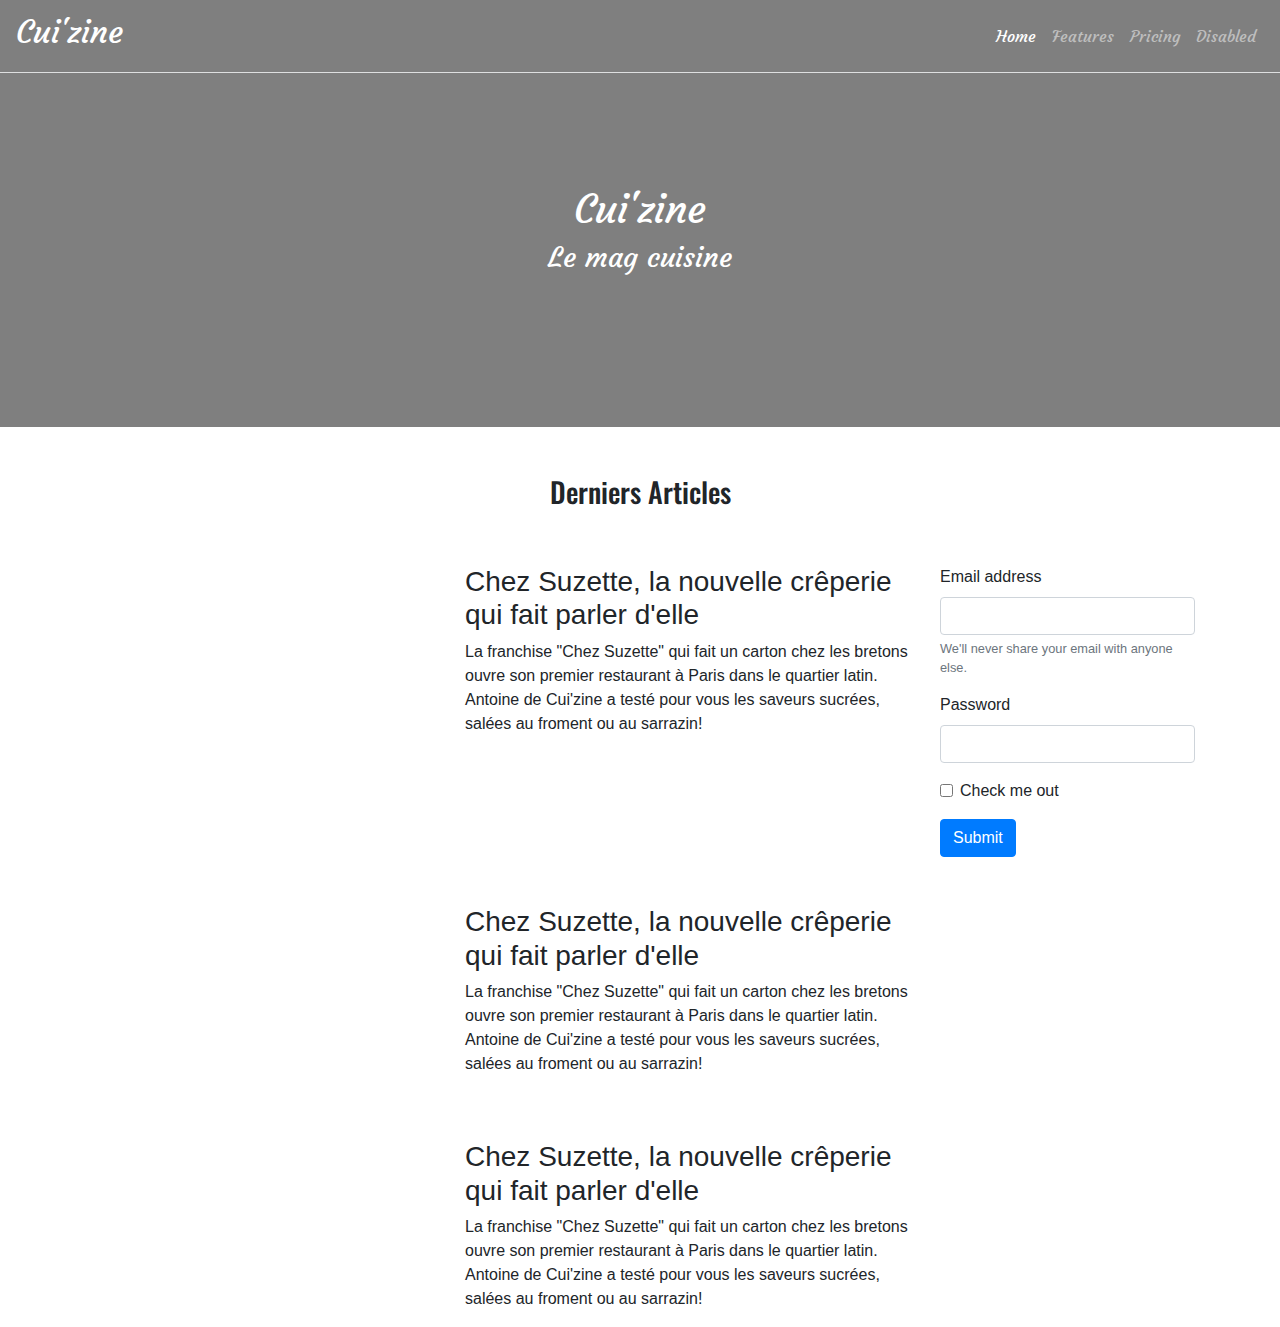
==== exo/html/index.html @ bb17e746 "page 1 en construction" ====
<!DOCTYPE html>
<html lang="fr">

<head>
    <meta charset="UTF-8">
    <meta name="viewport" content="width=device-width, initial-scale=1.0">
    <title>Cuizine</title>
    <link rel="stylesheet" href="../css/bootstrap.css">
    <link rel="stylesheet" href="../css/homepage.css">
    <link rel="stylesheet" href="../css/main.css">
    <link rel="preconnect" href="https://fonts.gstatic.com">
    <link
        href="https://fonts.googleapis.com/css2?family=Courgette&family=Oswald:wght@200;300;400;500;600;700&display=swap"
        rel="stylesheet">
</head>

<body>
    <header>
        <nav class="navbar navbar-expand-lg navbar-dark bg-transparent mb-0">
            <a class="navbar-brand" href="#">
                <h2>Cui'zine</h2>
            </a>
            <button class="navbar-toggler" type="button" data-toggle="collapse" data-target="#navbarNav"
                aria-controls="navbarNav" aria-expanded="false" aria-label="Toggle navigation">
                <span class="navbar-toggler-icon"></span>
            </button>
            <div class="collapse navbar-collapse justify-content-end" id="navbarNav">
                <ul class="navbar-nav">
                    <li class="nav-item active">
                        <a class="nav-link" href="#">Home</a>
                    </li>
                    <li class="nav-item">
                        <a class="nav-link" href="#">Features</a>
                    </li>
                    <li class="nav-item">
                        <a class="nav-link" href="#">Pricing</a>
                    </li>
                    <li class="nav-item">
                        <a class="nav-link" href="#">Disabled</a>
                    </li>
                </ul>
            </div>
        </nav>

        <hr class="bg-light m-0">

        <div class="container">
            <div class="row">
                <div class="col-12 p-5">
                    <div class="d-flex flex-column align-items-center mb-5 p-5">
                        <img class="header-logo mb-3" src="../../img/logo_square_white.png" alt="">
                        <h1>Cui'zine</h1>
                        <h3>Le mag cuisine</h3>
                    </div>
                </div>
            </div>
        </div>
    </header>

    <div class="container-sm-fluid container-md">
        <div class="row my-5 petit-titre">
            <div class="col-12">
                <h3>Derniers Articles</h3>
            </div>
        </div>
        <div class="row mb-5">
            <div class="col-12 col-md-4">
                <img src="../../img/articles/suzette/suzette-small.jpg" alt="">
            </div>
            <div class="col-sm-12 col-md-5">
                <h3>Chez Suzette, la nouvelle crêperie qui fait parler d'elle</h3>
                <p>La franchise "Chez Suzette" qui fait un carton chez les bretons ouvre son premier restaurant à Paris
                    dans le quartier latin. Antoine de Cui'zine a testé pour vous les saveurs sucrées, salées au froment
                    ou au sarrazin!</p>
            </div>
            <div class="col-md-3">
                <form action="">
                    <div class="form-group">
                        <label for="exampleInputEmail1">Email address</label>
                        <input type="email" class="form-control" id="exampleInputEmail1" aria-describedby="emailHelp">
                        <small id="emailHelp" class="form-text text-muted">We'll never share your email with anyone
                            else.</small>
                    </div>
                    <div class="form-group">
                        <label for="exampleInputPassword1">Password</label>
                        <input type="password" class="form-control" id="exampleInputPassword1">
                    </div>
                    <div class="form-group form-check">
                        <input type="checkbox" class="form-check-input" id="exampleCheck1">
                        <label class="form-check-label" for="exampleCheck1">Check me out</label>
                    </div>
                    <button type="submit" class="btn btn-primary">Submit</button>
                </form>
            </div>
        </div>
        <div class="row mb-5">
            <div class="col-12 col-md-4">
                <img src="../../img/articles/suzette/suzette-small.jpg" alt="">
            </div>
            <div class="col-sm-12 col-md-5">
                <h3>Chez Suzette, la nouvelle crêperie qui fait parler d'elle</h3>
                <p>La franchise "Chez Suzette" qui fait un carton chez les bretons ouvre son premier restaurant à Paris
                    dans le quartier latin. Antoine de Cui'zine a testé pour vous les saveurs sucrées, salées au froment
                    ou au sarrazin!</p>
            </div>
        </div>
        <div class="row">
            <div class="col-12 col-md-4">
                <img src="../../img/articles/suzette/suzette-small.jpg" alt="">
            </div>
            <div class="col-sm-12 col-md-5">
                <h3>Chez Suzette, la nouvelle crêperie qui fait parler d'elle</h3>
                <p>La franchise "Chez Suzette" qui fait un carton chez les bretons ouvre son premier restaurant à Paris
                    dans le quartier latin. Antoine de Cui'zine a testé pour vous les saveurs sucrées, salées au froment
                    ou au sarrazin!</p>
            </div>
        </div>
    </div>





    <script src="https://code.jquery.com/jquery-3.5.1.slim.min.js"
        integrity="sha384-DfXdz2htPH0lsSSs5nCTpuj/zy4C+OGpamoFVy38MVBnE+IbbVYUew+OrCXaRkfj"
        crossorigin="anonymous"></script>
    <script src="https://cdn.jsdelivr.net/npm/bootstrap@4.5.3/dist/js/bootstrap.bundle.min.js"
        integrity="sha384-ho+j7jyWK8fNQe+A12Hb8AhRq26LrZ/JpcUGGOn+Y7RsweNrtN/tE3MoK7ZeZDyx"
        crossorigin="anonymous"></script>
</body>

</html>
---- exo/css/main.css ----
header{
    background:linear-gradient(0deg, rgba(0,0,0,0.5), rgba(0, 0, 0, 0.5)),url(../../img/header.jpg) no-repeat center;
    color: white;
    font-family: 'Courgette', cursive;
}

.petit-titre{
    text-align: center;
    font-family: 'Oswald', sans-serif;
}

img{
    width: 350px;
    /* object-fit: cover; */
    /* box-sizing: border-box; */
}

.header-logo{
    width: 70px;
}
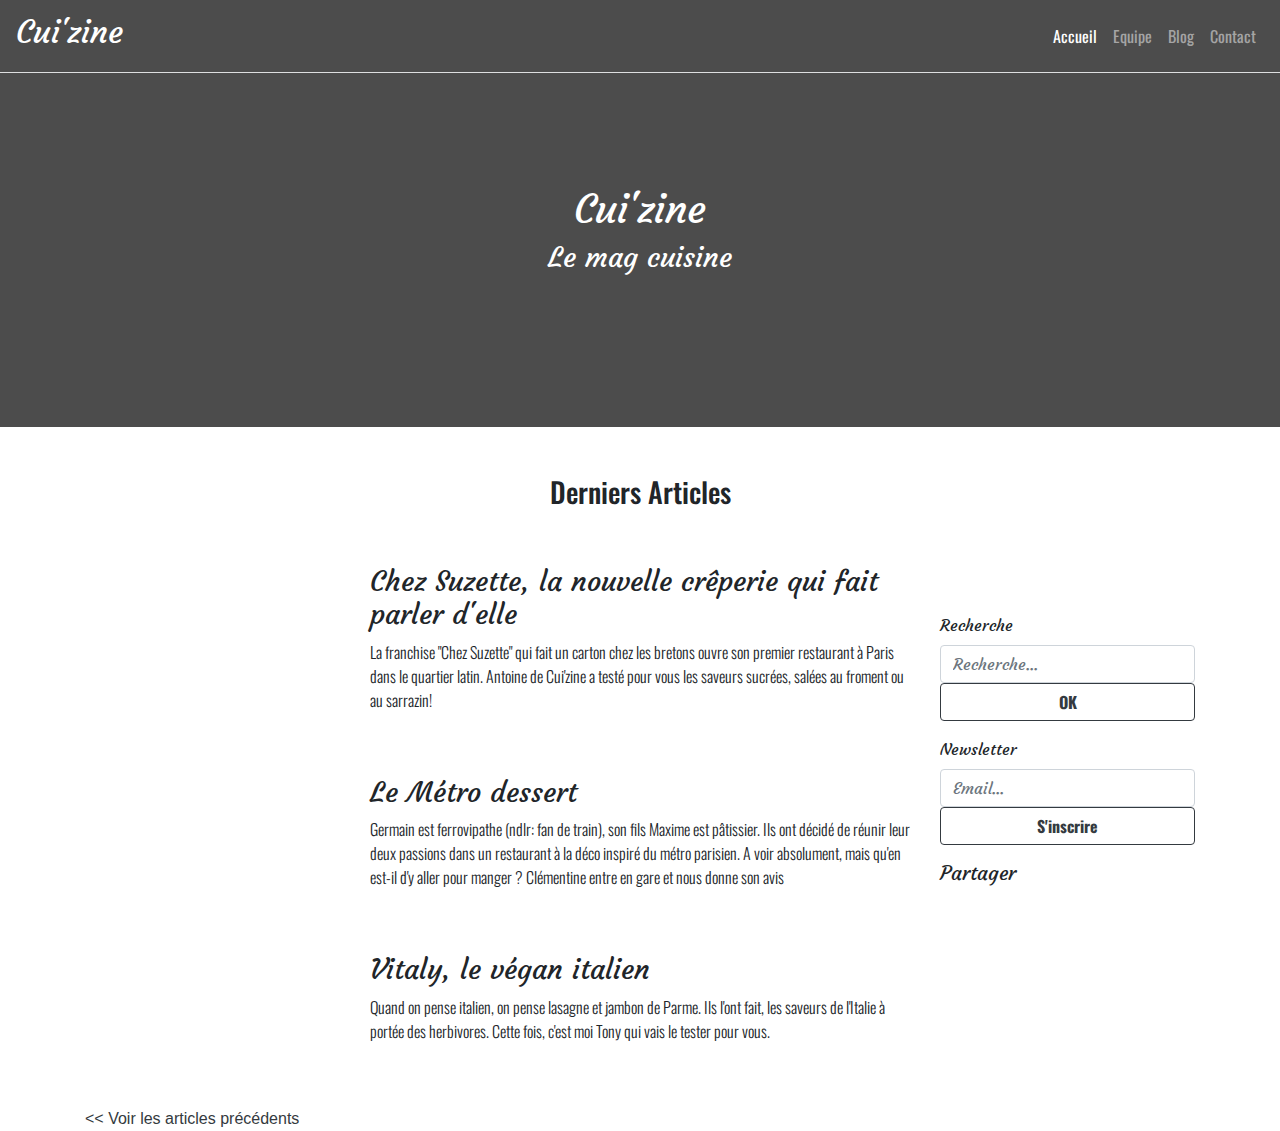
==== commit 44e11e61: "page 1 bientot fini" ====
--- a/exo/html/index.html
+++ b/exo/html/index.html
@@ -12,11 +12,13 @@
     <link
         href="https://fonts.googleapis.com/css2?family=Courgette&family=Oswald:wght@200;300;400;500;600;700&display=swap"
         rel="stylesheet">
+    <link rel="stylesheet" href="https://use.fontawesome.com/releases/v5.15.1/css/all.css"
+        integrity="sha384-vp86vTRFVJgpjF9jiIGPEEqYqlDwgyBgEF109VFjmqGmIY/Y4HV4d3Gp2irVfcrp" crossorigin="anonymous">
 </head>
 
 <body>
     <header>
-        <nav class="navbar navbar-expand-lg navbar-dark bg-transparent mb-0">
+        <nav class="navbar navbar-expand-lg navbar-dark bg-transparent">
             <a class="navbar-brand" href="#">
                 <h2>Cui'zine</h2>
             </a>
@@ -25,18 +27,18 @@
                 <span class="navbar-toggler-icon"></span>
             </button>
             <div class="collapse navbar-collapse justify-content-end" id="navbarNav">
-                <ul class="navbar-nav">
+                <ul class="navbar-nav ffo">
                     <li class="nav-item active">
-                        <a class="nav-link" href="#">Home</a>
+                        <a class="nav-link" href="#">Accueil</a>
                     </li>
                     <li class="nav-item">
-                        <a class="nav-link" href="#">Features</a>
+                        <a class="nav-link" href="#">Equipe</a>
                     </li>
                     <li class="nav-item">
-                        <a class="nav-link" href="#">Pricing</a>
+                        <a class="nav-link" href="#">Blog</a>
                     </li>
                     <li class="nav-item">
-                        <a class="nav-link" href="#">Disabled</a>
+                        <a class="nav-link" href="#">Contact</a>
                     </li>
                 </ul>
             </div>
@@ -57,62 +59,110 @@
         </div>
     </header>
 
-    <div class="container-sm-fluid container-md">
+    <div class="container-fluid container-lg">
         <div class="row my-5 petit-titre">
             <div class="col-12">
                 <h3>Derniers Articles</h3>
             </div>
         </div>
-        <div class="row mb-5">
-            <div class="col-12 col-md-4">
-                <img src="../../img/articles/suzette/suzette-small.jpg" alt="">
+        <div class="row">
+
+            <div class="col-xl-9 col-md-12">
+
+                <div class="row mb-5">
+
+                    <div class="col-md-4 col-12">
+                        <img class="img-fluid mb-3" src="../../img/articles/suzette/suzette-small.jpg" alt="">
+                    </div>
+
+                    <div class="col-md-8 col-12 ffc">
+                        <h3>Chez Suzette, la nouvelle crêperie qui fait parler d'elle</h3>
+                        <p class="ffo font-weight-light">La franchise "Chez Suzette" qui fait un carton chez les bretons
+                            ouvre son premier
+                            restaurant
+                            à
+                            Paris
+                            dans le quartier latin. Antoine de Cui'zine a testé pour vous les saveurs sucrées, salées au
+                            froment
+                            ou au sarrazin!</p>
+                    </div>
+
+                </div>
+
+                <div class="row mb-5">
+
+                    <div class="col-md-4 col-12">
+                        <img class="img-fluid mb-3" src="../../img/articles/metro/metro-small.jpg" alt="">
+                    </div>
+
+                    <div class="col-md-8 col-12 ffc">
+                        <h3>Le Métro dessert</h3>
+                        <p class="ffo font-weight-light">Germain est ferrovipathe (ndlr: fan de train), son fils Maxime
+                            est pâtissier. Ils
+                            ont décidé
+                            de réunir leur deux passions dans un restaurant à la déco inspiré du métro parisien. A voir
+                            absolument, mais qu'en est-il d'y aller pour manger ? Clémentine entre en gare et nous donne
+                            son avis</p>
+                    </div>
+
+                </div>
+
+                <div class="row mb-5">
+
+                    <div class="col-md-4 col-12">
+                        <img class="img-fluid mb-3" src="../../img/articles/vitaly/vitaly-small.jpg" alt="">
+                    </div>
+
+                    <div class="col-md-8 col-12 ffc">
+                        <h3>Vitaly, le végan italien</h3>
+                        <p class="ffo font-weight-light">Quand on pense italien, on pense lasagne et jambon de Parme.
+                            Ils l'ont fait, les
+                            saveurs de
+                            l'Italie à portée des herbivores. Cette fois, c'est moi Tony qui vais le tester pour vous.
+                        </p>
+                    </div>
+
+                </div>
+
             </div>
-            <div class="col-sm-12 col-md-5">
-                <h3>Chez Suzette, la nouvelle crêperie qui fait parler d'elle</h3>
-                <p>La franchise "Chez Suzette" qui fait un carton chez les bretons ouvre son premier restaurant à Paris
-                    dans le quartier latin. Antoine de Cui'zine a testé pour vous les saveurs sucrées, salées au froment
-                    ou au sarrazin!</p>
+
+            <div class="d-none d-xl-block col-xl-3">
+
+                <div class="mt-5">
+
+                    <form class="ffc">
+                        <div class="form-group">
+                            <label for="text">Recherche</label>
+                            <input type="text" class="form-control" placeholder="Recherche...">
+                            <button type="button"
+                                class="btn btn-outline-dark btn-block ffo font-weight-bold">OK</button>
+                        </div>
+
+                        <div class=" form-group">
+                            <label for="exampleInputEmail1">Newsletter</label>
+                            <input type="email" class="form-control" id="exampleInputEmail1" placeholder="Email...">
+                            <button type="button"
+                                class="btn btn-outline-dark btn-block ffo font-weight-bold ">S'inscrire</button>
+                        </div>
+
+                        <div>
+                            <h5>Partager</h5>
+                            <a class="text-reset mx-3" href="#"><i class="fab fa-facebook-square "></i></a>
+                            <a class="text-reset mr-3" href="#"><i class="fab fa-instagram"></i></a>
+                            <a class="text-reset mr-3" href="#"><i class="fab fa-youtube"></i></a>
+                            <a class="text-reset" href="#"><i class="fab fa-twitter"></i></a>
+                        </div>
+                    </form>
+
+                </div>
+
             </div>
-            <div class="col-md-3">
-                <form action="">
-                    <div class="form-group">
-                        <label for="exampleInputEmail1">Email address</label>
-                        <input type="email" class="form-control" id="exampleInputEmail1" aria-describedby="emailHelp">
-                        <small id="emailHelp" class="form-text text-muted">We'll never share your email with anyone
-                            else.</small>
-                    </div>
-                    <div class="form-group">
-                        <label for="exampleInputPassword1">Password</label>
-                        <input type="password" class="form-control" id="exampleInputPassword1">
-                    </div>
-                    <div class="form-group form-check">
-                        <input type="checkbox" class="form-check-input" id="exampleCheck1">
-                        <label class="form-check-label" for="exampleCheck1">Check me out</label>
-                    </div>
-                    <button type="submit" class="btn btn-primary">Submit</button>
-                </form>
-            </div>
-        </div>
-        <div class="row mb-5">
-            <div class="col-12 col-md-4">
-                <img src="../../img/articles/suzette/suzette-small.jpg" alt="">
-            </div>
-            <div class="col-sm-12 col-md-5">
-                <h3>Chez Suzette, la nouvelle crêperie qui fait parler d'elle</h3>
-                <p>La franchise "Chez Suzette" qui fait un carton chez les bretons ouvre son premier restaurant à Paris
-                    dans le quartier latin. Antoine de Cui'zine a testé pour vous les saveurs sucrées, salées au froment
-                    ou au sarrazin!</p>
-            </div>
+
         </div>
         <div class="row">
-            <div class="col-12 col-md-4">
-                <img src="../../img/articles/suzette/suzette-small.jpg" alt="">
-            </div>
-            <div class="col-sm-12 col-md-5">
-                <h3>Chez Suzette, la nouvelle crêperie qui fait parler d'elle</h3>
-                <p>La franchise "Chez Suzette" qui fait un carton chez les bretons ouvre son premier restaurant à Paris
-                    dans le quartier latin. Antoine de Cui'zine a testé pour vous les saveurs sucrées, salées au froment
-                    ou au sarrazin!</p>
+            <div class="col-12">
+                <a href="#" class="text-decoration-none text-dark">
+                    << Voir les articles précédents</a>
             </div>
         </div>
     </div>
--- a/exo/css/main.css
+++ b/exo/css/main.css
@@ -1,7 +1,11 @@
 header{
-    background:linear-gradient(0deg, rgba(0,0,0,0.5), rgba(0, 0, 0, 0.5)),url(../../img/header.jpg) no-repeat center;
+    background:linear-gradient(0deg, rgba(0,0,0,0.7), rgba(0, 0, 0, 0.7)),url(../../img/header.jpg) no-repeat center;
     color: white;
     font-family: 'Courgette', cursive;
+}
+
+.header-logo{
+    width: 70px;
 }
 
 .petit-titre{
@@ -9,12 +13,13 @@
     font-family: 'Oswald', sans-serif;
 }
 
-img{
-    width: 350px;
-    /* object-fit: cover; */
-    /* box-sizing: border-box; */
+.ffc{
+    font-family: 'Courgette', cursive;
+}
+.ffo{
+    font-family: 'Oswald', sans-serif;
 }
 
-.header-logo{
-    width: 70px;
+.bor{
+    border: 2px solid red;
 }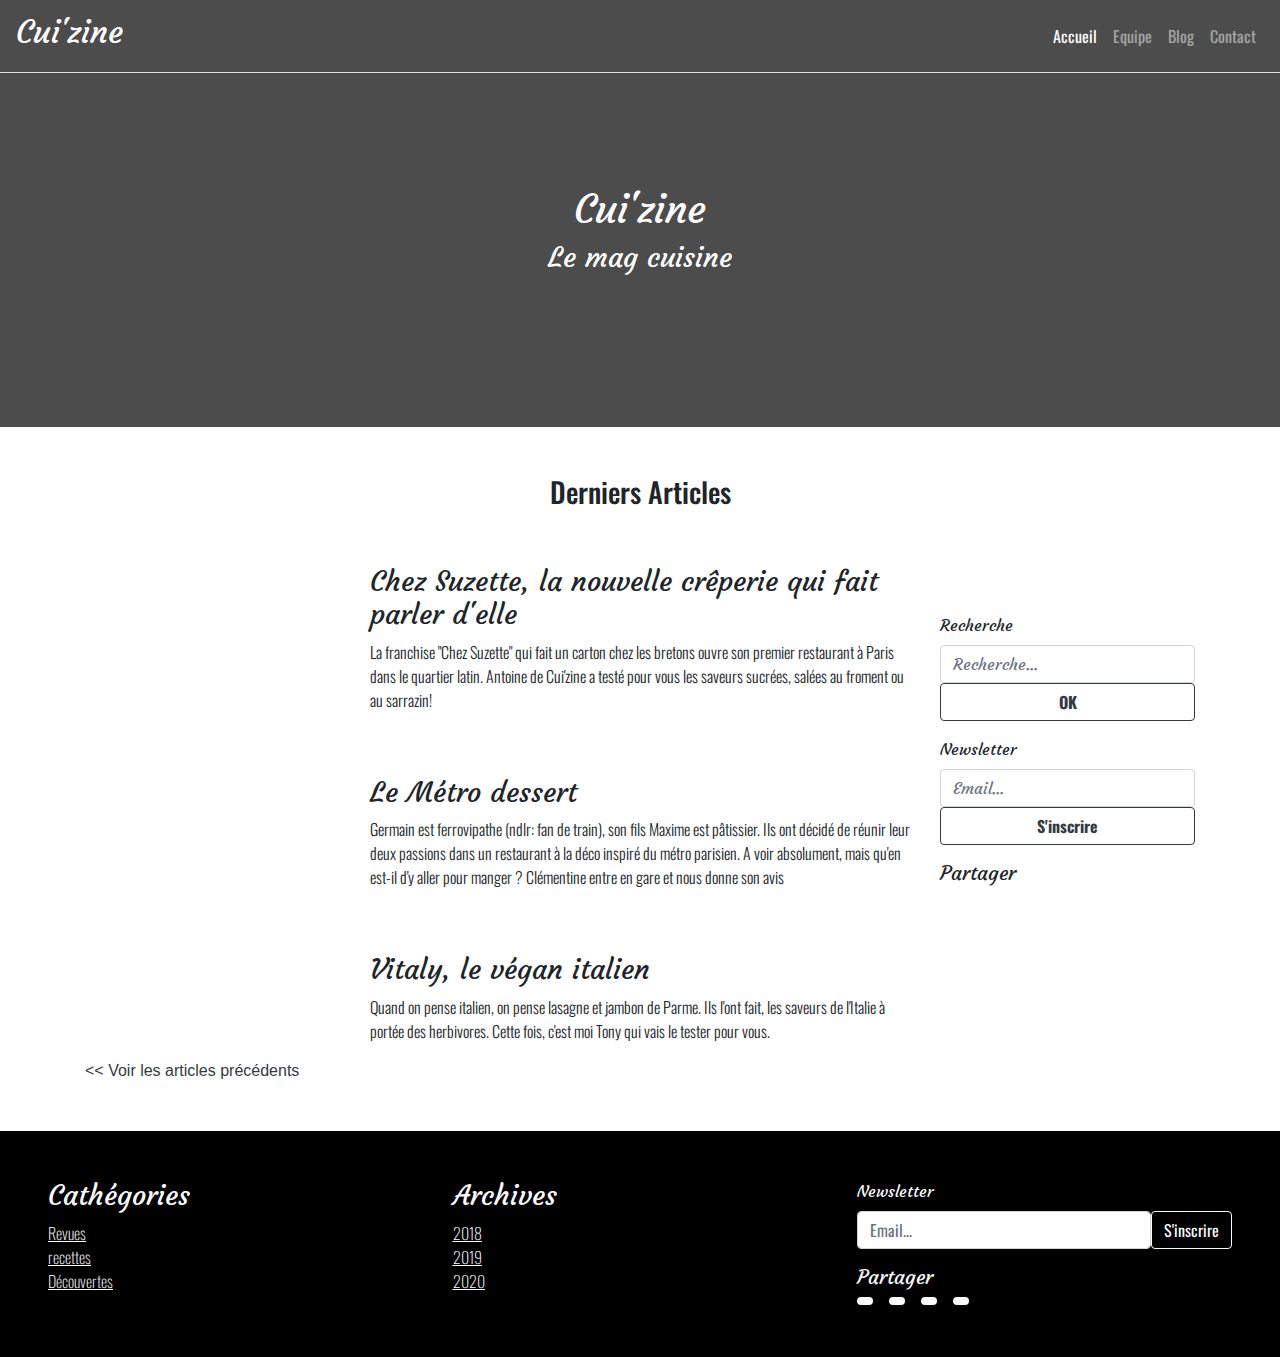
==== commit 87384eea: "footer bientot fini" ====
--- a/exo/html/index.html
+++ b/exo/html/index.html
@@ -107,7 +107,7 @@
 
                 </div>
 
-                <div class="row mb-5">
+                <div class="row">
 
                     <div class="col-md-4 col-12">
                         <img class="img-fluid mb-3" src="../../img/articles/vitaly/vitaly-small.jpg" alt="">
@@ -159,13 +159,66 @@
             </div>
 
         </div>
-        <div class="row">
+        <div class="row mb-5">
             <div class="col-12">
                 <a href="#" class="text-decoration-none text-dark">
                     << Voir les articles précédents</a>
             </div>
         </div>
     </div>
+
+    <footer>
+        <div class="container-fluid bg-noir text-light ffc p-5">
+            <div class="row">
+                <div class="col-4">
+                    <h3>Cathégories</h3>
+                    <ul class="ffo list">
+                        <li><a class="list" href="">Revues</a></li>
+                        <li><a class="list" href="">recettes</a></li>
+                        <li><a class="list" href="">Découvertes</a></li>
+                    </ul>
+                </div>
+                <div class="col-4">
+                    <h3>Archives</h3>
+                    <ul class="ffo list">
+                        <li><a class="list" href="">2018</a></li>
+                        <li><a class="list" href="">2019</a></li>
+                        <li><a class="list" href="">2020</a></li>
+                    </ul>
+                </div>
+                <div class="col-4">
+                    <form class="ffc">
+
+                        <label for="exampleInputEmail1">Newsletter</label>
+                        <div class=" form-group d-flex">
+                            <input type="email" class="ffo form-control" id="exampleInputEmail1" placeholder="Email...">
+                            <button type="button" class="btn btn-outline-light ffo">S'inscrire</button>
+                        </div>
+
+                        <h5>Partager</h5>
+                        <div class="d-flex">
+
+                            <div class="mr-3 py-1 px-2 bg-light rounded">
+                                <a class="text-noir" href="#"><i class="fab fa-facebook-square "></i></a>
+                            </div>
+
+                            <div class="mr-3 py-1 px-2 bg-light rounded">
+                                <a class="text-noir" href="#"><i class="fab fa-instagram"></i></a>
+                            </div>
+
+                            <div class="mr-3 py-1 px-2 bg-light rounded">
+                                <a class="text-noir" href="#"><i class="fab fa-youtube"></i></a>
+                            </div>
+
+                            <div class="py-1 px-2 bg-light rounded">
+                                <a class="text-noir" href="#"><i class="fab fa-twitter"></i></a>
+                            </div>
+                        </div>
+                    </form>
+                </div>
+            </div>
+        </div>
+    </footer>
 
 
 
--- a/exo/css/main.css
+++ b/exo/css/main.css
@@ -20,6 +20,23 @@
     font-family: 'Oswald', sans-serif;
 }
 
-.bor{
-    border: 2px solid red;
+.list{
+    text-decoration: underline;
+    color: #fff;
+    list-style: none;
+    margin-left: -20px;
+    font-weight: lighter;
+}
+
+.list:hover{
+    text-decoration: underline;
+    color: gray;
+}
+
+.bg-noir{
+    background-color: black;
+}
+
+.text-noir{
+    color: #000000;
 }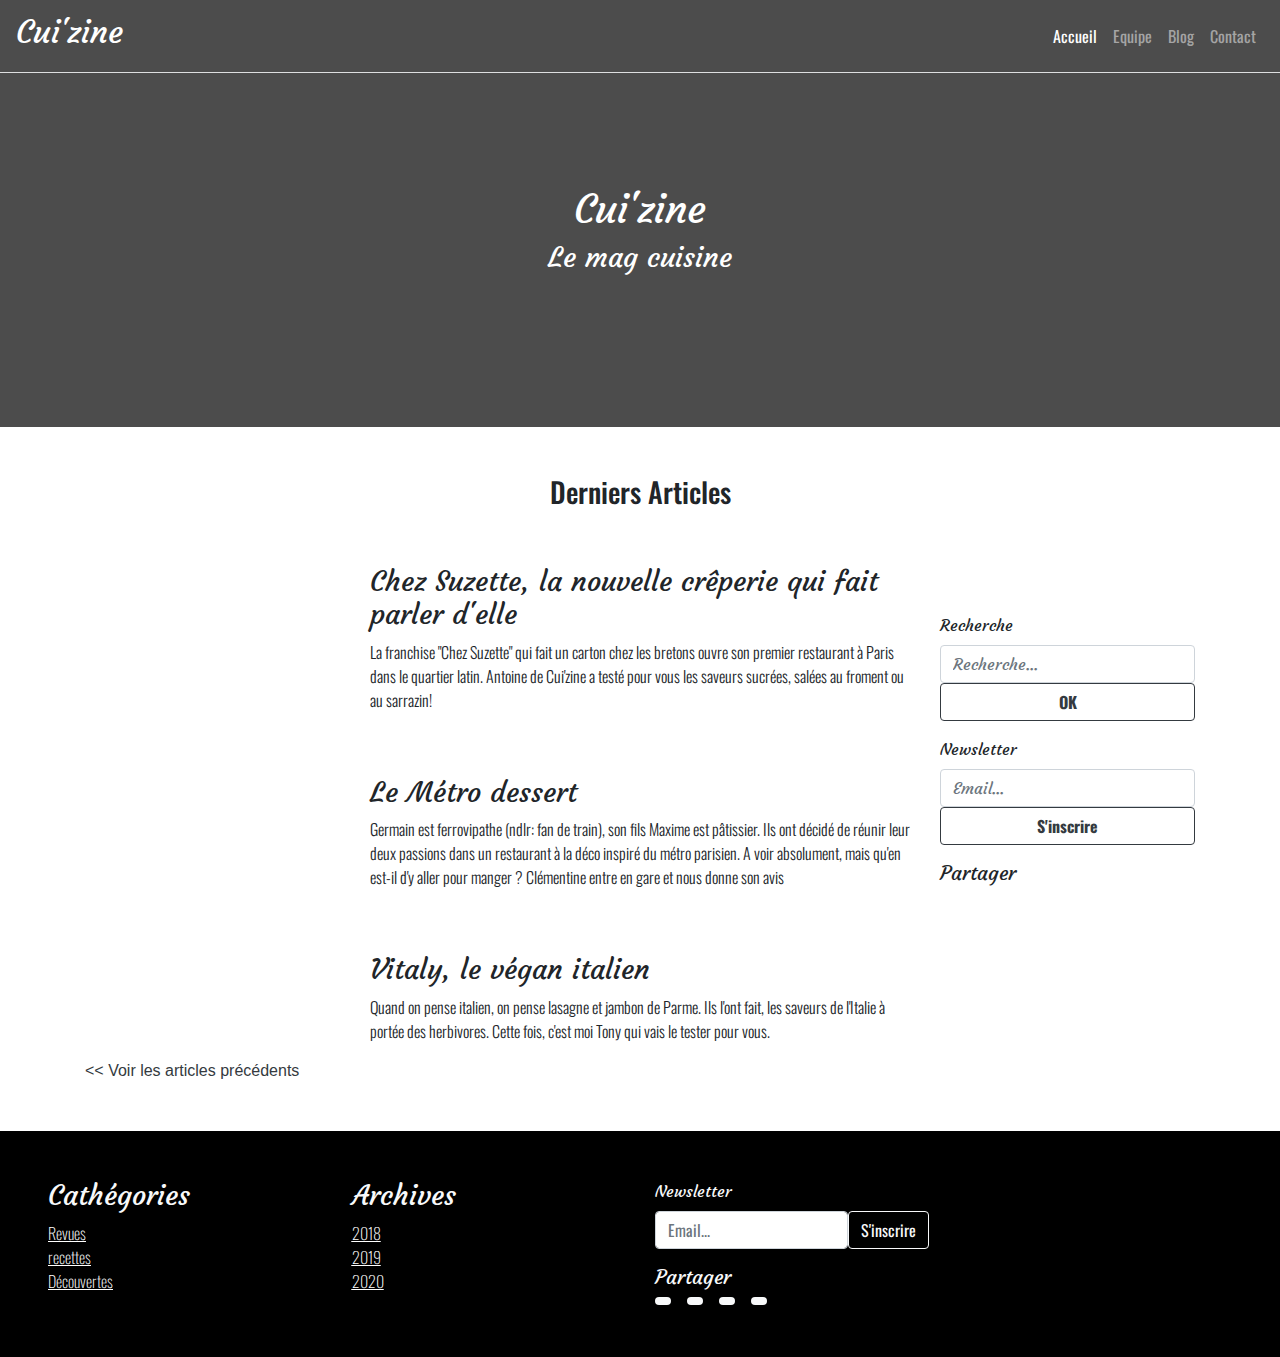
==== commit 8f18259c: "page 1 fini" ====
--- a/exo/html/index.html
+++ b/exo/html/index.html
@@ -170,7 +170,7 @@
     <footer>
         <div class="container-fluid bg-noir text-light ffc p-5">
             <div class="row">
-                <div class="col-4">
+                <div class="col-12 col-md-3">
                     <h3>Cathégories</h3>
                     <ul class="ffo list">
                         <li><a class="list" href="">Revues</a></li>
@@ -178,7 +178,7 @@
                         <li><a class="list" href="">Découvertes</a></li>
                     </ul>
                 </div>
-                <div class="col-4">
+                <div class="col-12 col-md-3">
                     <h3>Archives</h3>
                     <ul class="ffo list">
                         <li><a class="list" href="">2018</a></li>
@@ -186,7 +186,7 @@
                         <li><a class="list" href="">2020</a></li>
                     </ul>
                 </div>
-                <div class="col-4">
+                <div class="col-8 col-sm-5 col-md-3">
                     <form class="ffc">
 
                         <label for="exampleInputEmail1">Newsletter</label>
--- a/exo/css/homepage.css
+++ b/exo/css/homepage.css
@@ -0,0 +1,23 @@
+header{
+    background:linear-gradient(0deg, rgba(0,0,0,0.7), rgba(0, 0, 0, 0.7)),url(../../img/header.jpg) no-repeat center;
+    color: white;
+    font-family: 'Courgette', cursive;
+    background-size: cover;
+}
+
+.header-logo{
+    width: 70px;
+}
+
+.list{
+    text-decoration: underline;
+    color: #fff;
+    list-style: none;
+    margin-left: -20px;
+    font-weight: lighter;
+}
+
+.list:hover{
+    text-decoration: underline;
+    color: gray;
+}--- a/exo/css/main.css
+++ b/exo/css/main.css
@@ -1,13 +1,3 @@
-header{
-    background:linear-gradient(0deg, rgba(0,0,0,0.7), rgba(0, 0, 0, 0.7)),url(../../img/header.jpg) no-repeat center;
-    color: white;
-    font-family: 'Courgette', cursive;
-}
-
-.header-logo{
-    width: 70px;
-}
-
 .petit-titre{
     text-align: center;
     font-family: 'Oswald', sans-serif;
@@ -16,21 +6,9 @@
 .ffc{
     font-family: 'Courgette', cursive;
 }
+
 .ffo{
     font-family: 'Oswald', sans-serif;
-}
-
-.list{
-    text-decoration: underline;
-    color: #fff;
-    list-style: none;
-    margin-left: -20px;
-    font-weight: lighter;
-}
-
-.list:hover{
-    text-decoration: underline;
-    color: gray;
 }
 
 .bg-noir{
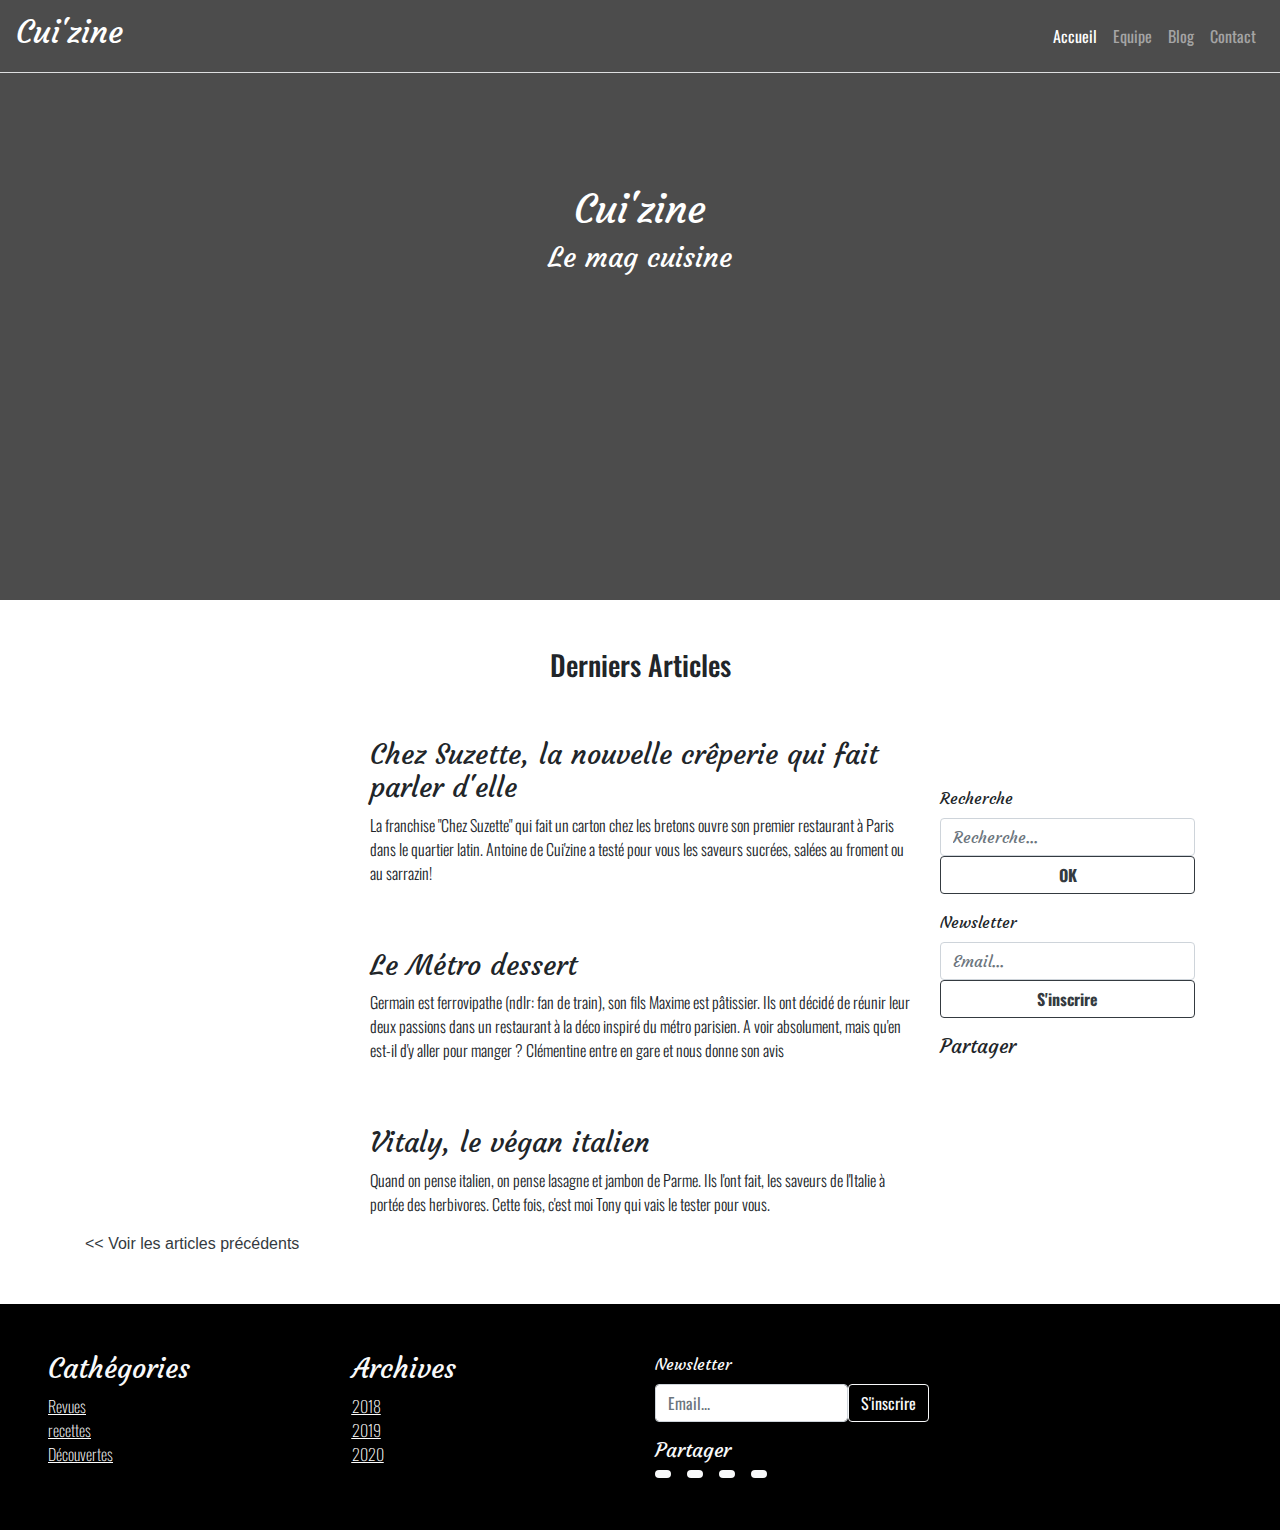
==== commit 080d751e: "ajustement de détails" ====
--- a/exo/html/index.html
+++ b/exo/html/index.html
@@ -29,16 +29,16 @@
             <div class="collapse navbar-collapse justify-content-end" id="navbarNav">
                 <ul class="navbar-nav ffo">
                     <li class="nav-item active">
-                        <a class="nav-link" href="#">Accueil</a>
+                        <a class="nav-link" href="../html/index.html">Accueil</a>
                     </li>
                     <li class="nav-item">
-                        <a class="nav-link" href="#">Equipe</a>
+                        <a class="nav-link" href="../html/team.html">Equipe</a>
                     </li>
                     <li class="nav-item">
                         <a class="nav-link" href="#">Blog</a>
                     </li>
                     <li class="nav-item">
-                        <a class="nav-link" href="#">Contact</a>
+                        <a class="nav-link" href="../html/contact.html">Contact</a>
                     </li>
                 </ul>
             </div>
@@ -60,7 +60,7 @@
     </header>
 
     <div class="container-fluid container-lg">
-        <div class="row my-5 petit-titre">
+        <div class="row my-5 text-center ffo">
             <div class="col-12">
                 <h3>Derniers Articles</h3>
             </div>
@@ -72,7 +72,8 @@
                 <div class="row mb-5">
 
                     <div class="col-md-4 col-12">
-                        <img class="img-fluid mb-3" src="../../img/articles/suzette/suzette-small.jpg" alt="">
+                        <a href="./article.html"><img class="img-fluid mb-3"
+                                src="../../img/articles/suzette/suzette-small.jpg" alt=""></a>
                     </div>
 
                     <div class="col-md-8 col-12 ffc">
@@ -161,7 +162,7 @@
         </div>
         <div class="row mb-5">
             <div class="col-12">
-                <a href="#" class="text-decoration-none text-dark">
+                <a href="./index-2.html" class="text-decoration-none text-dark">
                     << Voir les articles précédents</a>
             </div>
         </div>
@@ -174,7 +175,7 @@
                     <h3>Cathégories</h3>
                     <ul class="ffo list">
                         <li><a class="list" href="">Revues</a></li>
-                        <li><a class="list" href="">recettes</a></li>
+                        <li><a class="list" href="./index-2.html">recettes</a></li>
                         <li><a class="list" href="">Découvertes</a></li>
                     </ul>
                 </div>
@@ -220,10 +221,6 @@
         </div>
     </footer>
 
-
-
-
-
     <script src="https://code.jquery.com/jquery-3.5.1.slim.min.js"
         integrity="sha384-DfXdz2htPH0lsSSs5nCTpuj/zy4C+OGpamoFVy38MVBnE+IbbVYUew+OrCXaRkfj"
         crossorigin="anonymous"></script>
--- a/exo/css/homepage.css
+++ b/exo/css/homepage.css
@@ -7,17 +7,4 @@
 
 .header-logo{
     width: 70px;
-}
-
-.list{
-    text-decoration: underline;
-    color: #fff;
-    list-style: none;
-    margin-left: -20px;
-    font-weight: lighter;
-}
-
-.list:hover{
-    text-decoration: underline;
-    color: gray;
 }--- a/exo/css/main.css
+++ b/exo/css/main.css
@@ -1,6 +1,18 @@
-.petit-titre{
-    text-align: center;
-    font-family: 'Oswald', sans-serif;
+header{
+    height: 600px;
+}
+
+.list{
+    text-decoration: underline;
+    color: #fff;
+    list-style: none;
+    margin-left: -20px;
+    font-weight: lighter;
+}
+
+.list:hover{
+    text-decoration: underline;
+    color: gray;
 }
 
 .ffc{
